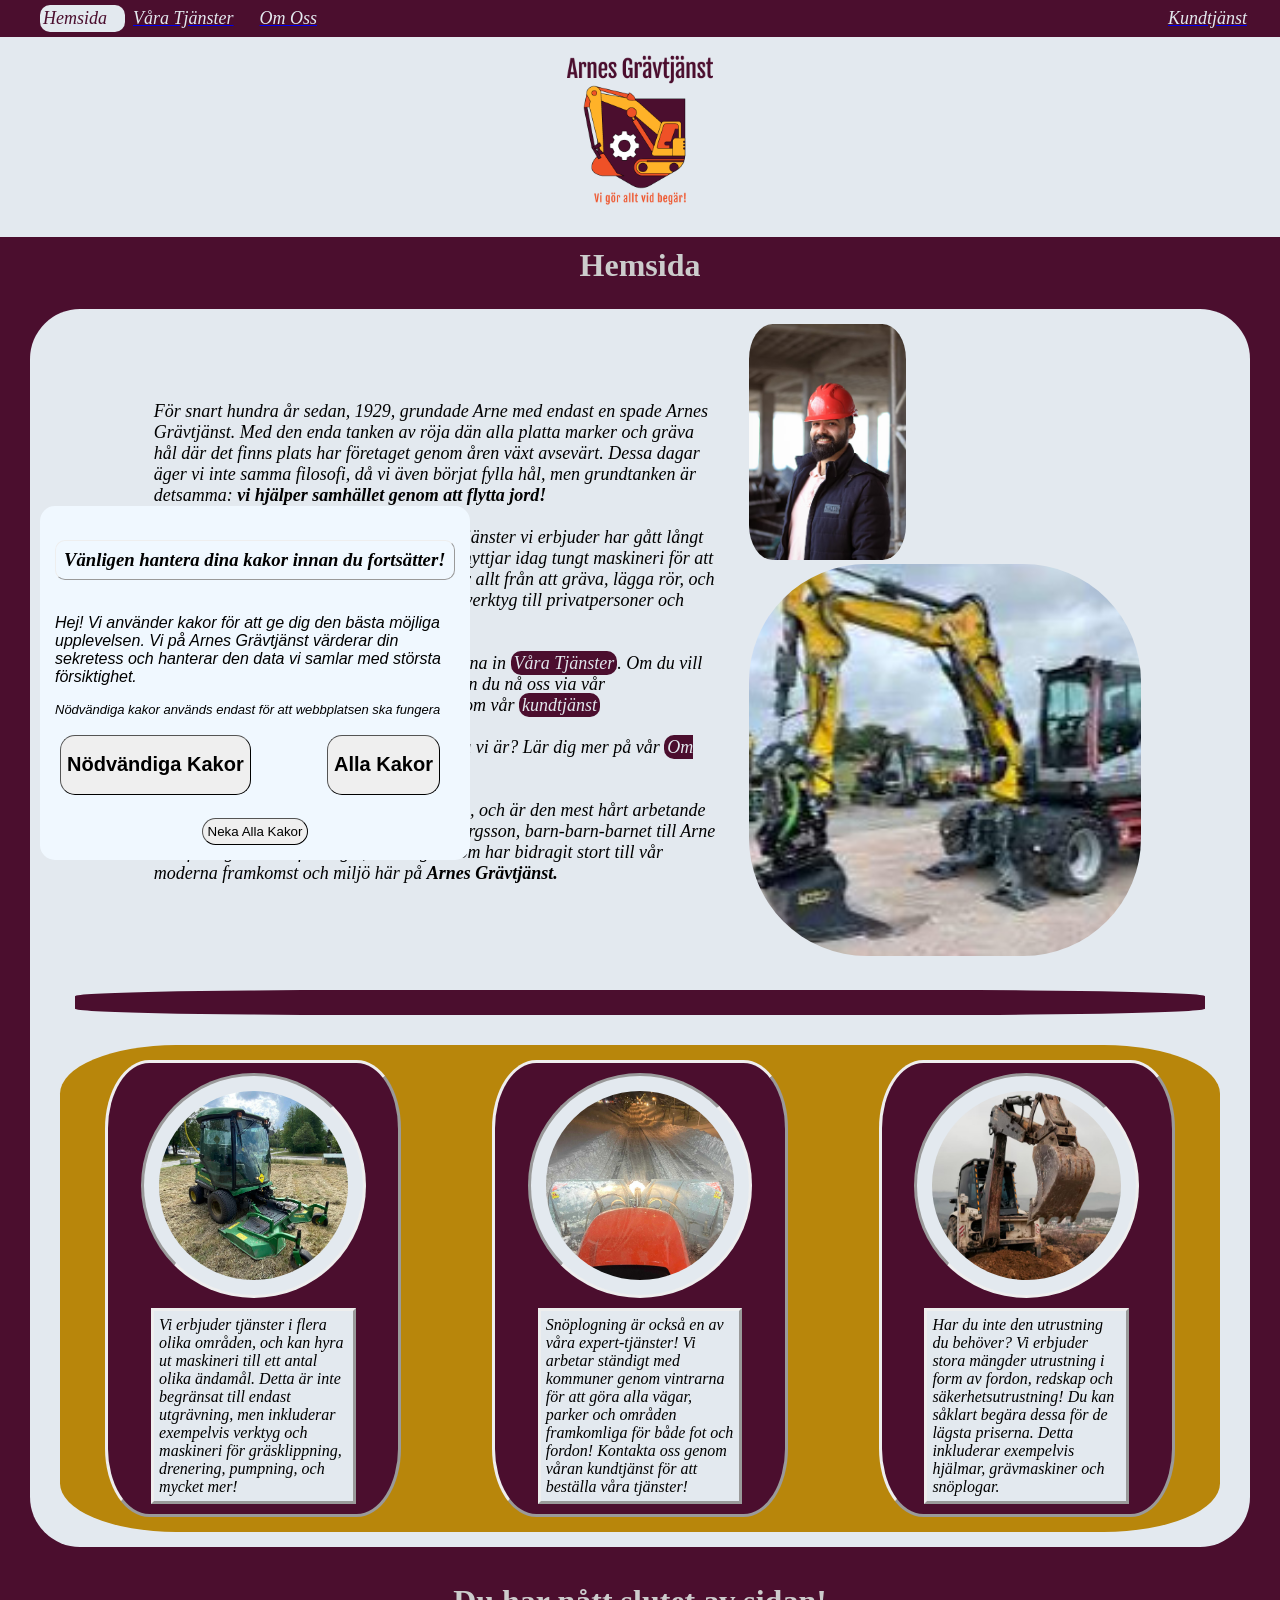
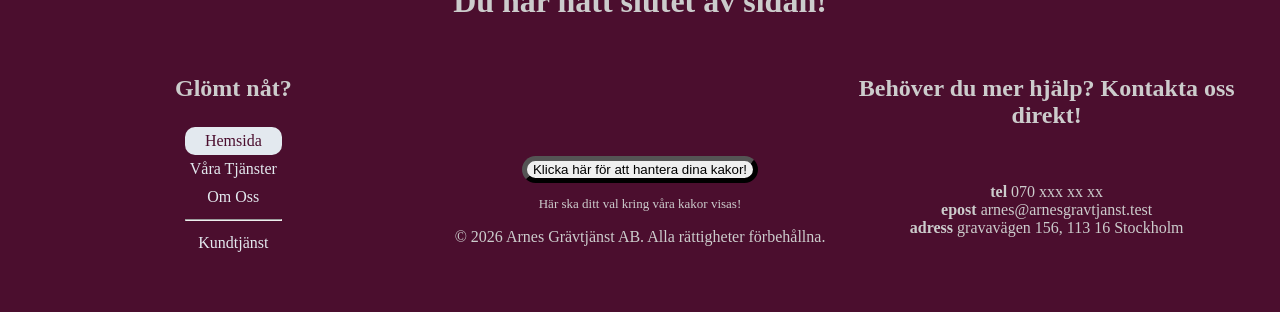
==== index.html @ c79e806b "Add files via upload" ====
<!DOCTYPE html>
<html lang="sv">
<head>
    <meta charset="UTF-8">
    <meta name="viewport" content="width=device-width, initial-scale=1.0">
    
    <script src="../scripts/cookies.js" defer></script>

    <title>Hemsida | Arnes Grävtjänst</title>

    <link rel="icon" type="image/png" href="img/arnes-gravtjanst-logo.png">

    <link rel="stylesheet" href="css/global.css"> <link rel="stylesheet" href="css/home.css">
</head>

<body>
    
    <header>

    

    <nav id="main-navbar">
        <ul>
            <li class="active"><a href="index.html">Hemsida</a></li>
            <a href="html/services.html"><li>Våra Tjänster</li></a>
            <a href="html/about_us.html"><li>Om Oss</li></a>
            <a href="html/contacts.html"><li>Kundtjänst</li></a>
        </ul>
    </nav>

    <div id="header-logo">
        <img src="img/arnes-gravtjanst-logo.png" id="header-logo-img" alt="Arnes Grävtjänst logga"> 
    </div>

    </header>

    <div id="page-title">
        <h1>Hemsida</h1>
    </div>
    
    <div id="content-barrier">

        <section id="content">

            <div id="arne-introduction-div">
                
                <div id="introduction-left-section">
                    <p id="arne-introduction">För snart hundra år sedan, 1929, grundade Arne med endast en spade Arnes Grävtjänst. Med den enda tanken av röja dän alla platta marker och gräva hål där det finns plats
                        har företaget genom åren växt avsevärt. Dessa dagar äger vi inte samma filosofi, då vi även börjat fylla hål, 
                        men grundtanken är detsamma: <strong>vi hjälper samhället genom att flytta jord!</strong>
                        <br><br>Dessa dagar har vi mer än spadar, och de tjänster vi erbjuder har gått långt från enkla verktyg och lek i sandlåda. Vi utnyttjar idag tungt maskineri
                        för att få diversa arbeten gjorda - vilket inkluderar allt från att gräva, lägga rör, och snöröjning, till att hyra ut våra fordon och verktyg till privatpersoner och företagare.
                        <br><br>För att se mer om vad vi erbjuder, kolla gärna in <a href="html/services.html">Våra Tjänster</a>. Om du vill hyra ut fordon eller begära våra tjänster kan du nå oss via vår kontaktinformation nede på sidan eller genom vår <a href="html/contacts.html">kundtjänst</a>
                        <br><br>Vill du veta mer om våran historia och vilka vi är? Lär dig mer på vår <a href="html/about_us.html">Om Oss</a> sida! 
                        <br><br>Personen på bilden är vår nuvarande ägare, och är den mest hårt arbetande på plats! Detta är nämnligen Arne-adolf Bergsson, barn-barn-barnet till Arne som först grundade företaget, och någon som
                        har bidragit stort till vår moderna framkomst och miljö här på <strong>Arnes Grävtjänst.</strong>
                    </p>
                </div>
                <div id="homepage-div">
                    <img src="img/arne.jpg" id="home-arne-image" alt="En bild av nuvarande ägaren, Arne-adolf Bergsson">
                    <img src="img/machine1.jpg" id="home-arne-machine1" alt="Arnes Grävtjänst logga">
                </div>
            </div>
            
            <div id="home-separating-block"></div>

            <div id="home-services-podium">
                
                <div class="dual-image-container">
                    <img src="img/machine4.jpg" alt="Bild som visar en gräsklippare på ett öppet plan">
                    <p>Vi erbjuder tjänster i flera olika områden, och kan hyra ut maskineri till ett antal olika ändamål. Detta är inte begränsat till endast utgrävning, men inkluderar exempelvis
                        verktyg och maskineri för gräsklippning, drenering, pumpning, och mycket mer!</p>
                </div>
                
                <div class="dual-image-container">
                    <img src="img/machine6.jpg" alt="Bild som visar från kupen ett pågående snöröjningsarbete">
                    <p>Snöplogning är också en av våra expert-tjänster! Vi arbetar ständigt med kommuner genom vintrarna för att
                        göra alla vägar, parker och områden framkomliga för både fot och fordon! Kontakta oss genom våran kundtjänst för att beställa våra tjänster!</p>
                </div>
                
                <div class="dual-image-container">
                    <img src="img/machine8.jpg" alt="Bild som visar ett pågående grävande med hjälp av maskineri">
                    <p>Har du inte den  utrustning du behöver? Vi erbjuder stora mängder utrustning i form av fordon, redskap och säkerhetsutrustning!
                        Du kan såklart begära dessa för de lägsta priserna. Detta inkluderar exempelvis hjälmar, grävmaskiner och snöplogar.</p>
                </div>


            </div>

        </section>


    </div>

    <footer>
        <h1>Du har nått slutet av sidan!</h1>

        <div id="footer-flexbox">
            <div id="footer-navbar">
                <h2>Glömt nåt?</h2>
                <ul>
                    <li class="active"><a href="index.html">Hemsida</a></li>
                    <li><a href="html/services.html">Våra Tjänster</a></li>
                    <li><a href="html/about_us.html">Om Oss</a></li>
                    <hr>
                    <li><a href="html/contacts.html">Kundtjänst</a></li>
                </ul>
            </div>

            <div id="footer-copyright">
                <Button id="manage-cookies-btn" style="border-radius: 15px; border-width: 5px; border-style: outset;">
                    Klicka här för att hantera dina kakor!</Button>
                <p id="cookies-choice-footer">Här ska ditt val kring våra kakor visas!</p>
                <p>&copy; 2026 Arnes Grävtjänst AB. Alla rättigheter förbehållna.</p>
            </div>

            <div id="more-help">
                <h2>Behöver du mer hjälp? Kontakta oss direkt!</h2><br>
                <p> <strong>tel</strong> 070 xxx xx xx<br>
                    <strong>epost</strong> arnes@arnesgravtjanst.test<br>
                    <strong>adress</strong> gravavägen 156, 113 16 Stockholm</p>
            </div>
        </div>

    </footer>

</body>
</html>
---- css/global.css ----
body {
    margin: 0px;
    font-style: italic;
}

/*Navbar*/

/*Main Static Styles*/
#main-navbar ul {
    display: flex;
    gap: 5px;
    background-color: #4b0e2e;
    margin: 0px;
    padding-top: 5px;
    padding-bottom: 5px;
    font-size: large;
}

#main-navbar ul :last-child {
    margin-left: auto;
    margin-right: 15px;
}

#main-navbar ul li {
    border-style: outset;
    border-width: 0px;
    border-radius: 10px;
    padding: 3px;
    list-style: none;
    color: #e3e9ef;
}

#main-navbar ul li a {
    color: #e3e9ef;
    text-decoration: none;
}

#main-navbar ul li a:visited {
    color: #e3e9ef; 
}

/*Active (on click) Styles*/

#main-navbar ul li:active {
    color: #e3e9ef; 
    background-color: #e3e9ef;
}

#main-navbar ul li:active a {
    color: #4b0e2e; 
}

/*Current page navbar styles*/
.active {
    background-color: #e3e9ef;
}

#main-navbar ul li.active a {    
    color: #4b0e2e;
}


/*Main Logo*/
#header-logo {
    background-color: #e3e9ef;
    margin-left: 0px;
    margin-right: 0px;
    min-height: 200px;
    width: 100%;
}

#header-logo-img {
    margin: auto;
    display: block;
    height: 200px;
}
/*contents page-title*/
#page-title {
    text-align: center;
    background-color: #4b0e2e;
    padding: 0px;
    font-style: normal;
    color: #cccccc;
}

#page-title h1 {
    background-color: #4b0e2e;
    padding: 10px;
    margin: 0px;
}

/*Page content*/
#content-barrier {
    background-color: #4b0e2e;
    padding-right: 30px;
    padding-left: 30px;
    padding-top: 15px;
}

#content {
    background-color: #e3e9ef;
    min-height: 300px;
    padding: 15px;
    border-radius: 50px;
}

/*footer*/
footer {
    background-color: #4b0e2e;
    margin: auto;
    display: block;
    padding: 15px 30px 15px 30px;
    color: #cccccc;
    font-style: normal;
}

footer h1 {
    text-align: center;
    margin-bottom: 15px;
}

#footer-copyright {
    display: inline-block;
    text-align: center;
    margin-top: auto;
}

#footer-flexbox {
    display: flex;
    justify-content: space-evenly;
    padding: 20px 0;
}

#footer-flexbox > div {
    flex: 1; /* Forces all three columns to be identical in width */
    text-align: center; /* Centers the content inside those identical widths */
}

#footer-flexbox div {
    display: inline-block;
    text-align: center;
}

#footer-flexbox div ul {
    display: inline-block;
    gap: 5px;
    background-color: #4b0e2e;
    margin: 0px;
    padding-top: 5px;
    padding-bottom: 5px;
    text-align: center;
    padding-left: 0px;
    padding-right: 0px;
}

#footer-flexbox div ul li {
    border-style: outset;
    border-width: 0px;
    border-radius: 10px;
    padding: 5px;
    list-style: none;
    color: #e3e9ef;
}

#footer-flexbox div {
    margin-bottom: 15px;
}

#footer-flexbox div ul li a {
    color: #e3e9ef;
    text-decoration: none;
}

#footer-flexbox div ul li a:visited {
    color: #e3e9ef; 
}

/*Active (on click) Styles*/

#footer-flexbox div ul li:active {
    color: #e3e9ef; 
    background-color: #e3e9ef;
}

#footer-flexbox div ul li:active a {
    color: #4b0e2e; 
}

#footer-flexbox div ul li.active a {    
    color: #4b0e2e;

}

#cookies-choice-footer {
    font-size: small;
}
---- css/home.css ----
/*Introduction row*/

#arne-introduction-div {
    display: flex;
    gap: 15px;
    align-items: center;
    justify-content: center;
    border-width: 0px;
    border-style: outset;
    border-radius: 5%;
}

#introduction-left-section {
    height: auto;
    width: 50%;
    display: flex;
}

#arne-introduction {
    width: fit-content;
    font-size: large;
    padding: 15px;
}

#arne-introduction a {
    text-decoration: none;
    color: #e3e9ef;
    background-color: #4b0e2e;
    padding: 2px 3px 2px 3px;
    border-style: outset;
    border-width: 0px;
    border-radius: 10px;
}

#arne-introduction a:visited {
    background-color: #4b0e2e;
    color: #e3e9ef;
}

#homepage-div {
    width: 33%;
}

#home-arne-image {
    width: 40%;
    height: min-content;
    border-width: 0px;
    border-radius: 15%;
    border-style: outset;
    text-align: center;
}

#home-arne-machine1 {
    width: 100%;
    height: fit-content;
    border-radius: 30%;
}

#home-separating-block {
    background-color: #4b0e2e;
    border-radius: 25%;
    height: 25px;
    margin: 30px;
}

#home-services-podium {
    display: flex;
    justify-content: center;
    margin-left: 15px;
    margin-right: 15px;
    border-radius: 10%;
    background-color: darkgoldenrod;
    padding-top: 15px;
    padding-bottom: 15px;
}

#home-services-podium:first-child {margin-left: 30px;}


.dual-image-container {
    border-style: outset;
    margin: auto;
    width: 25%;
    height: max-content;
    background: #4b0e2e;
    border-radius: 15%;
}

.dual-image-container img {
    max-width: 500px;
    max-height: 500px;
    padding: 15px;
    border-radius: 100%;
    border-style: inset;
    width: 65%;
    height: auto;
    margin: auto;
    margin-top: 10px;
    display: flex;
    background-color: #e3e9ef;
}

.dual-image-container p {
    width: 65%;
    border-style: outset;
    display: flex;
    margin: auto;
    margin-top: 10px;
    margin-bottom: 10px;
    padding: 5px;
    background-color: #e3e9ef;
}
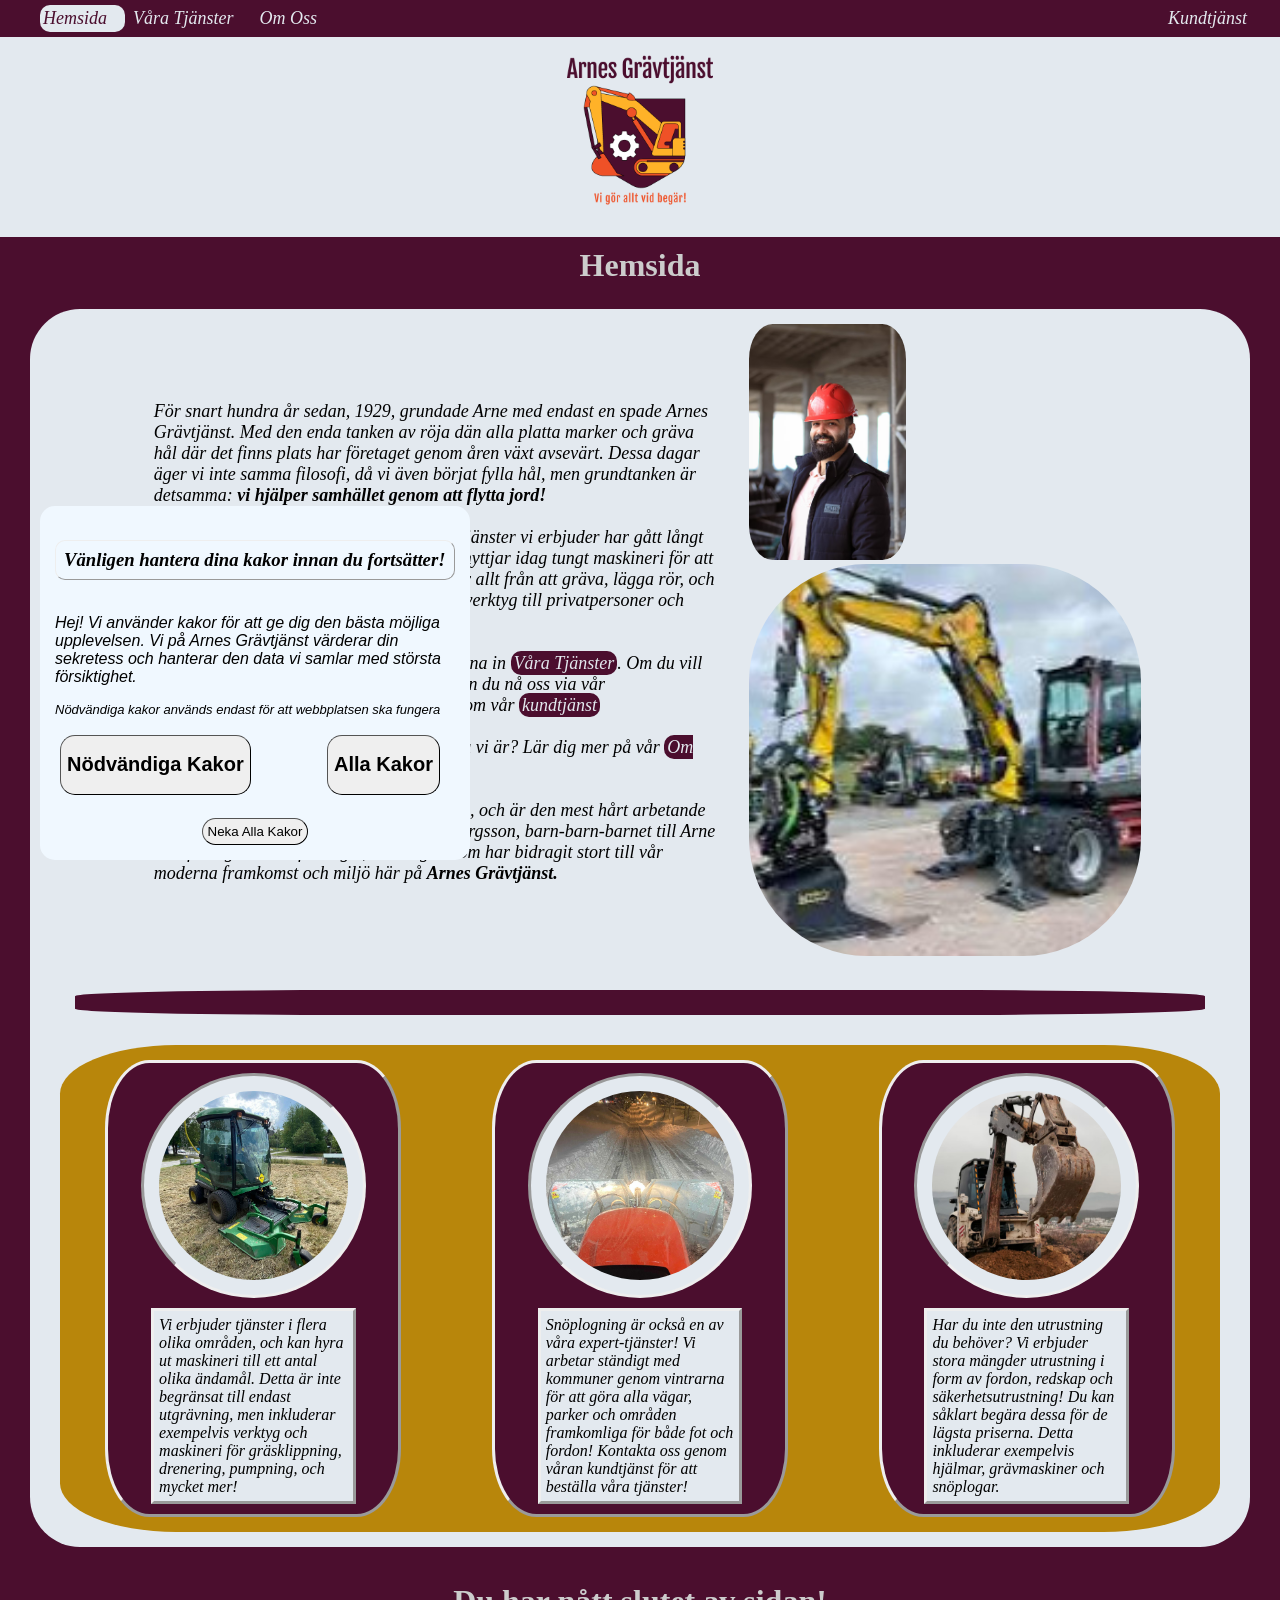
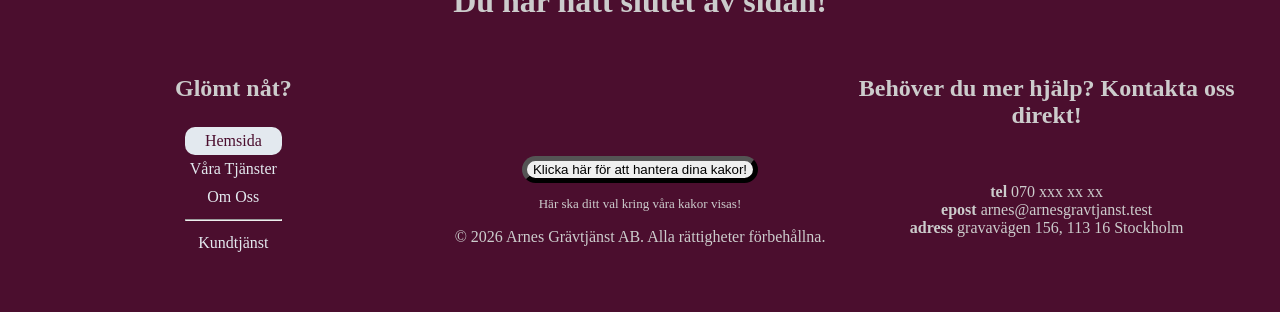
==== commit b31d5b1b: "Fix HTML formatting and structure" ====
--- a/index.html
+++ b/index.html
@@ -4,7 +4,7 @@
     <meta charset="UTF-8">
     <meta name="viewport" content="width=device-width, initial-scale=1.0">
     
-    <script src="../scripts/cookies.js" defer></script>
+    <script src="scripts/cookies.js" defer></script>
 
     <title>Hemsida | Arnes Grävtjänst</title>
 
@@ -22,9 +22,9 @@
     <nav id="main-navbar">
         <ul>
             <li class="active"><a href="index.html">Hemsida</a></li>
-            <a href="html/services.html"><li>Våra Tjänster</li></a>
-            <a href="html/about_us.html"><li>Om Oss</li></a>
-            <a href="html/contacts.html"><li>Kundtjänst</li></a>
+            <li><a href="html/services.html">Våra Tjänster</a></li>
+            <li><a href="html/about_us.html">Om Oss</a></li>
+            <li><a href="html/contacts.html">Kundtjänst</a></li>
         </ul>
     </nav>
 
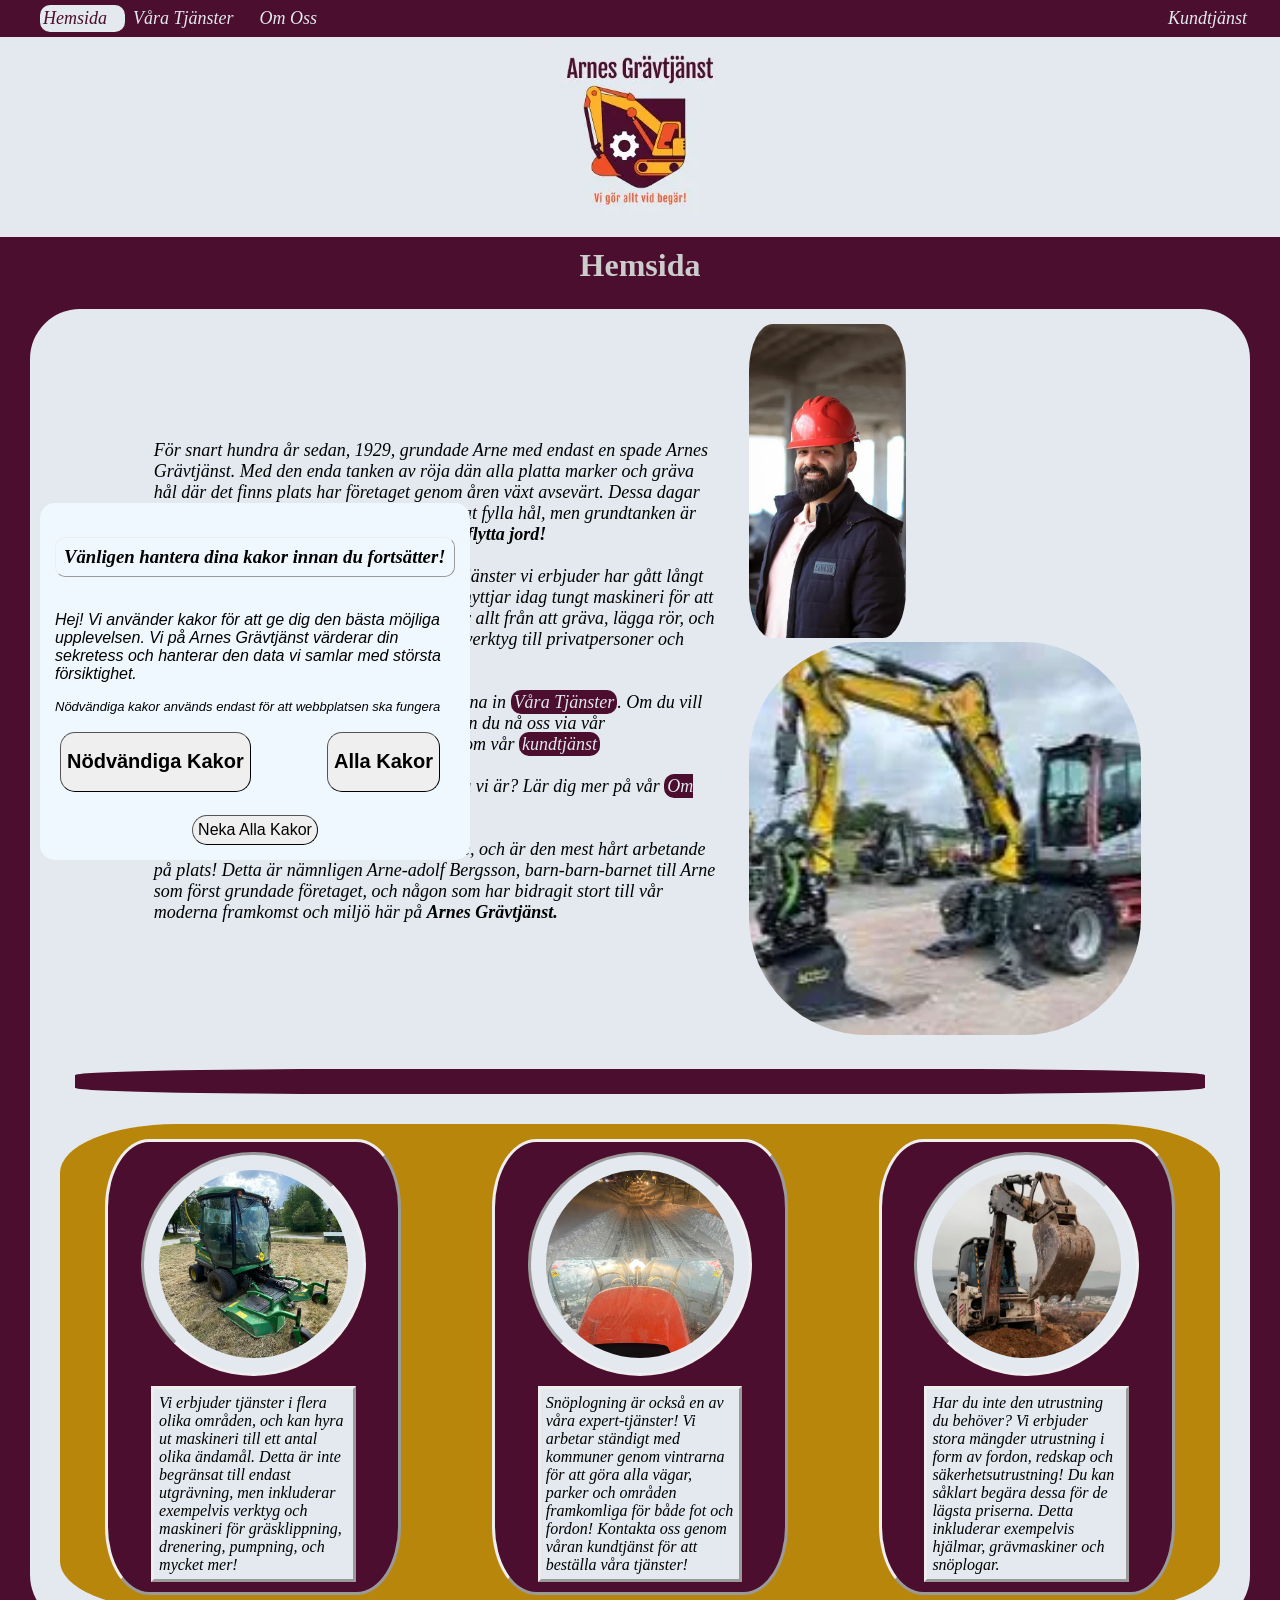
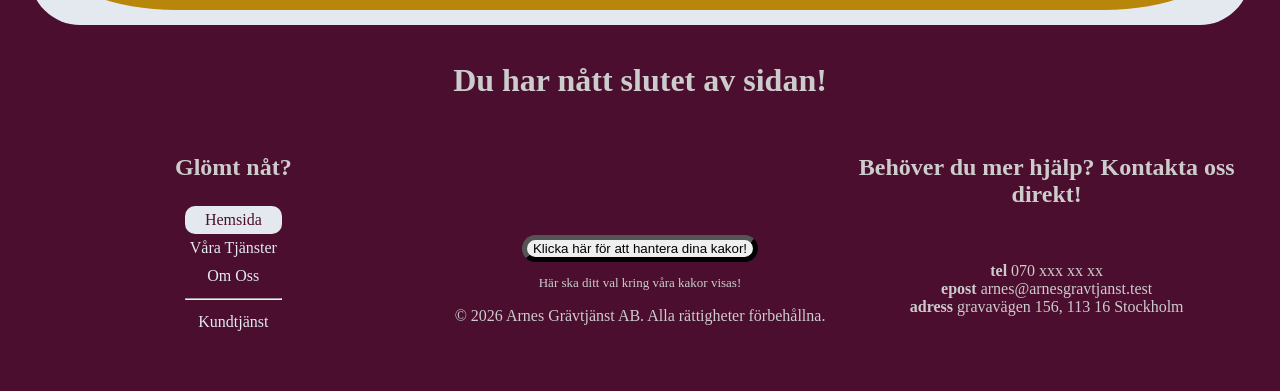
==== commit 8198201d: "Add files via upload" ====
--- a/index.html
+++ b/index.html
@@ -8,7 +8,7 @@
 
     <title>Hemsida | Arnes Grävtjänst</title>
 
-    <link rel="icon" type="image/png" href="img/arnes-gravtjanst-logo.png">
+    <link rel="icon" type="image/webp" href="img/arnes-gravtjanst-logo.webp">
 
     <link rel="stylesheet" href="css/global.css"> <link rel="stylesheet" href="css/home.css">
 </head>
@@ -29,7 +29,7 @@
     </nav>
 
     <div id="header-logo">
-        <img src="img/arnes-gravtjanst-logo.png" id="header-logo-img" alt="Arnes Grävtjänst logga"> 
+        <img src="img/arnes-gravtjanst-logo.webp" id="header-logo-img" alt="Arnes Grävtjänst logga"> 
     </div>
 
     </header>
@@ -57,8 +57,8 @@
                     </p>
                 </div>
                 <div id="homepage-div">
-                    <img src="img/arne.jpg" id="home-arne-image" alt="En bild av nuvarande ägaren, Arne-adolf Bergsson">
-                    <img src="img/machine1.jpg" id="home-arne-machine1" alt="Arnes Grävtjänst logga">
+                    <img src="img/arne.webp" id="home-arne-image" alt="En bild av nuvarande ägaren, Arne-adolf Bergsson">
+                    <img src="img/machine1.webp" id="home-arne-machine1" alt="Arnes Grävtjänst logga">
                 </div>
             </div>
             
@@ -67,19 +67,19 @@
             <div id="home-services-podium">
                 
                 <div class="dual-image-container">
-                    <img src="img/machine4.jpg" alt="Bild som visar en gräsklippare på ett öppet plan">
+                    <img src="img/machine4.webp" alt="Bild som visar en gräsklippare på ett öppet plan">
                     <p>Vi erbjuder tjänster i flera olika områden, och kan hyra ut maskineri till ett antal olika ändamål. Detta är inte begränsat till endast utgrävning, men inkluderar exempelvis
                         verktyg och maskineri för gräsklippning, drenering, pumpning, och mycket mer!</p>
                 </div>
                 
                 <div class="dual-image-container">
-                    <img src="img/machine6.jpg" alt="Bild som visar från kupen ett pågående snöröjningsarbete">
+                    <img src="img/machine6.webp" alt="Bild som visar från kupen ett pågående snöröjningsarbete">
                     <p>Snöplogning är också en av våra expert-tjänster! Vi arbetar ständigt med kommuner genom vintrarna för att
                         göra alla vägar, parker och områden framkomliga för både fot och fordon! Kontakta oss genom våran kundtjänst för att beställa våra tjänster!</p>
                 </div>
                 
                 <div class="dual-image-container">
-                    <img src="img/machine8.jpg" alt="Bild som visar ett pågående grävande med hjälp av maskineri">
+                    <img src="img/machine8.webp" alt="Bild som visar ett pågående grävande med hjälp av maskineri">
                     <p>Har du inte den  utrustning du behöver? Vi erbjuder stora mängder utrustning i form av fordon, redskap och säkerhetsutrustning!
                         Du kan såklart begära dessa för de lägsta priserna. Detta inkluderar exempelvis hjälmar, grävmaskiner och snöplogar.</p>
                 </div>
